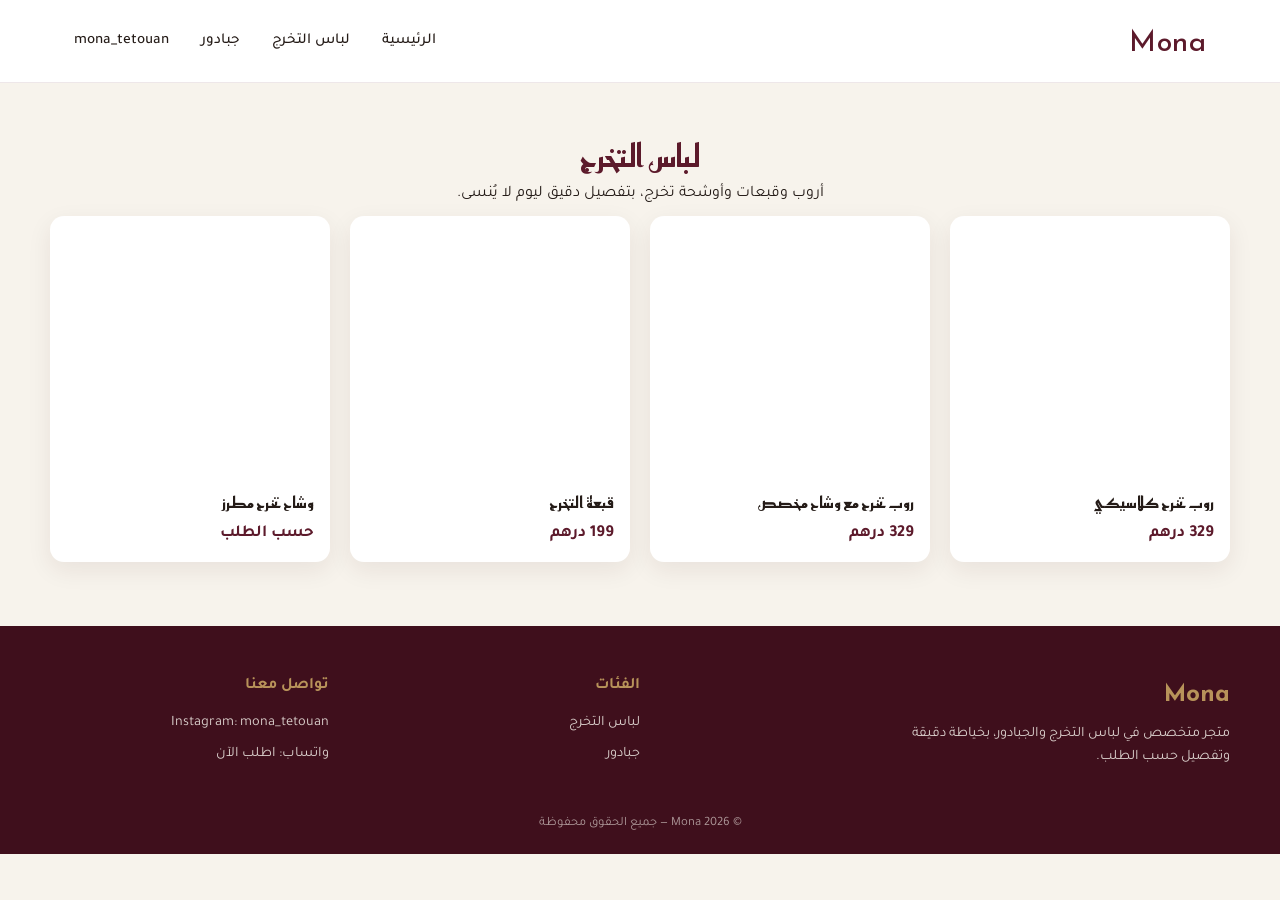
==== category-graduation.html @ 5a094756 "Add files via upload" ====
<!DOCTYPE html>
<html lang="ar" dir="rtl">
<head>
<meta charset="UTF-8">
<meta name="viewport" content="width=device-width, initial-scale=1.0">
<title>لباس التخرج | Mona</title>
<link rel="preconnect" href="https://fonts.googleapis.com">
<link rel="preconnect" href="https://fonts.gstatic.com" crossorigin>
<link href="https://fonts.googleapis.com/css2?family=Reem+Kufi:wght@400..700&family=Tajawal:wght@300;400;500;700&display=swap" rel="stylesheet">
<link rel="stylesheet" href="style.css">
</head>
<body>

<header class="site-header">
  <div class="header-inner">
    <a href="index.html" class="logo">Mona</a>
    <nav class="main-nav">
      <a href="index.html">الرئيسية</a>
      <a href="category-graduation.html">لباس التخرج</a>
      <a href="category-jabador.html">جبادور</a>
      <a href="index.html#contact">mona_tetouan</a>
    </nav>
    <button class="nav-toggle" id="navToggle" aria-label="القائمة">
      <span></span><span></span><span></span>
    </button>
  </div>
</header>

<main>
  <div class="category-page-header">
    <h1>لباس التخرج</h1>
    <p>أروب وقبعات وأوشحة تخرج، بتفصيل دقيق ليوم لا يُنسى.</p>
  </div>

  <section class="featured">
    <div class="product-grid">

      <a href="product-robe-amal.html" class="product-card">
        <div class="product-img" style="background-image:url('images/robe-amal.jpeg')"></div>
        <div class="product-info">
          <h3>روب تخرج كلاسيكي</h3>
          <p class="price">329 درهم</p>
        </div>
      </a>

      <a href="product-robe-master.html" class="product-card">
        <div class="product-img" style="background-image:url('images/robe-master-cara.jpeg')"></div>
        <div class="product-info">
          <h3>روب تخرج مع وشاح مخصص</h3>
          <p class="price">329 درهم</p>
        </div>
      </a>

      <a href="product-cap.html" class="product-card">
        <div class="product-img" style="background-image:url('images/hat-sokaina.jpeg')"></div>
        <div class="product-info">
          <h3>قبعة التخرج</h3>
          <p class="price">199 درهم</p>
        </div>
      </a>

      <a href="product-stole.html" class="product-card">
        <div class="product-img" style="background-image:url('images/stole-master-cara.jpeg')"></div>
        <div class="product-info">
          <h3>وشاح تخرج مطرز</h3>
          <p class="price">حسب الطلب</p>
        </div>
      </a>

    </div>
  </section>
</main>

<footer id="contact" class="site-footer">
  <div class="footer-inner">
    <div class="footer-brand">
      <h3>Mona</h3>
      <p>متجر متخصص في لباس التخرج والجبادور، بخياطة دقيقة وتفصيل حسب الطلب.</p>
    </div>
    <div class="footer-links">
      <h4>الفئات</h4>
      <a href="category-graduation.html">لباس التخرج</a>
      <a href="category-jabador.html">جبادور</a>
    </div>
    <div class="footer-contact">
      <h4>تواصل معنا</h4>
      <a href="https://instagram.com/mona_tetouan" target="_blank" rel="noopener">Instagram: mona_tetouan</a>
      <a href="https://api.whatsapp.com/send?phone=212600655645" target="_blank" rel="noopener">واتساب: اطلب الآن</a>
    </div>
  </div>
  <p class="footer-copy">© 2026 Mona — جميع الحقوق محفوظة</p>
</footer>

<script src="script.js"></script>
</body>
</html>
---- style.css ----
:root {
  --burgundy: #5c1a2b;
  --burgundy-deep: #3f0f1c;
  --gold: #b8935a;
  --cream: #f7f3ec;
  --ink: #241b17;
  --white: #ffffff;
  --radius: 14px;
  --shadow-soft: 0 8px 24px rgba(60, 20, 30, 0.08);
}

* { box-sizing: border-box; margin: 0; padding: 0; }

body {
  font-family: 'Tajawal', sans-serif;
  background: var(--cream);
  color: var(--ink);
  line-height: 1.6;
}

h1, h2, h3 {
  font-family: 'Reem Kufi', sans-serif;
}

a { text-decoration: none; color: inherit; }

img { max-width: 100%; display: block; }

/* Header */
.site-header {
  background: var(--white);
  border-bottom: 1px solid rgba(92, 26, 43, 0.1);
  position: sticky;
  top: 0;
  z-index: 100;
}

.header-inner {
  max-width: 1180px;
  margin: 0 auto;
  padding: 18px 24px;
  display: flex;
  align-items: center;
  justify-content: space-between;
}

.logo {
  font-family: 'Reem Kufi', sans-serif;
  font-size: 1.8rem;
  color: var(--burgundy);
  letter-spacing: 0.5px;
}

.main-nav {
  display: flex;
  gap: 32px;
}

.main-nav a {
  font-size: 0.95rem;
  font-weight: 500;
  color: var(--ink);
  transition: color 0.2s;
  position: relative;
}

.main-nav a:hover { color: var(--burgundy); }

.nav-toggle {
  display: none;
  flex-direction: column;
  gap: 5px;
  background: none;
  border: none;
  cursor: pointer;
  padding: 8px;
}
.nav-toggle span {
  width: 24px;
  height: 2px;
  background: var(--burgundy);
}

/* Hero slider */
.hero-slider {
  position: relative;
  overflow: hidden;
  height: 260px;
}

.slider-track {
  display: flex;
  height: 100%;
  transition: transform 0.7s cubic-bezier(0.65, 0, 0.35, 1);
}

.slide {
  min-width: 100%;
  height: 100%;
  display: flex;
  flex-direction: column;
  align-items: center;
  justify-content: center;
  text-align: center;
  padding: 24px;
  color: var(--white);
}

.slide-a { background: linear-gradient(135deg, var(--burgundy) 0%, var(--burgundy-deep) 100%); }
.slide-b { background: linear-gradient(135deg, #6e2438 0%, #45121f 100%); }

.slide-eyebrow {
  font-size: 0.85rem;
  letter-spacing: 1px;
  color: var(--gold);
  margin-bottom: 10px;
  text-transform: uppercase;
}

.slide h2 {
  font-size: 1.8rem;
  max-width: 480px;
}

.slider-dots {
  position: absolute;
  bottom: 16px;
  left: 50%;
  transform: translateX(-50%);
  display: flex;
  gap: 8px;
}

.slider-dots span {
  width: 8px;
  height: 8px;
  border-radius: 50%;
  background: rgba(255,255,255,0.4);
  cursor: pointer;
  transition: background 0.3s;
}

.slider-dots span.active {
  background: var(--gold);
}

/* Section title */
.section-title {
  text-align: center;
  font-size: 1.6rem;
  color: var(--burgundy);
  margin: 56px 0 28px;
}

/* Categories */
.categories { padding: 0 24px; }

.category-grid {
  max-width: 800px;
  margin: 0 auto;
  display: grid;
  grid-template-columns: 1fr 1fr;
  gap: 20px;
}

.category-card {
  border-radius: var(--radius);
  overflow: hidden;
  box-shadow: var(--shadow-soft);
  background: var(--white);
  transition: transform 0.25s ease, box-shadow 0.25s ease;
}

.category-card:hover {
  transform: translateY(-4px);
  box-shadow: 0 14px 30px rgba(60, 20, 30, 0.14);
}

.category-img {
  height: 180px;
  background-size: cover;
  background-position: center top;
}

.category-img--soon {
  background: linear-gradient(135deg, #ddd0c8, #ece3da);
  display: flex;
}

.category-label {
  padding: 14px 16px;
  text-align: center;
}

.category-label h3 {
  font-size: 1.15rem;
  color: var(--burgundy);
  margin-bottom: 4px;
}

.category-label span {
  font-size: 0.85rem;
  color: var(--gold);
}

/* Featured products */
.featured { padding: 0 24px 64px; }

.product-grid {
  max-width: 1180px;
  margin: 0 auto;
  display: grid;
  grid-template-columns: repeat(4, 1fr);
  gap: 20px;
}

.product-card {
  background: var(--white);
  border-radius: var(--radius);
  overflow: hidden;
  box-shadow: var(--shadow-soft);
  transition: transform 0.25s ease, box-shadow 0.25s ease;
}

.product-card:hover {
  transform: translateY(-4px);
  box-shadow: 0 14px 30px rgba(60, 20, 30, 0.14);
}

.product-img {
  height: 260px;
  background-size: cover;
  background-position: center top;
}

.product-info { padding: 14px 16px; }

.product-info h3 {
  font-size: 1rem;
  margin-bottom: 6px;
  color: var(--ink);
}

.price {
  color: var(--burgundy);
  font-weight: 700;
  font-size: 1.05rem;
}

/* Footer */
.site-footer {
  background: var(--burgundy-deep);
  color: var(--cream);
  padding: 48px 24px 20px;
}

.footer-inner {
  max-width: 1180px;
  margin: 0 auto;
  display: grid;
  grid-template-columns: 2fr 1fr 1fr;
  gap: 32px;
}

.footer-brand h3 {
  font-size: 1.5rem;
  color: var(--gold);
  margin-bottom: 10px;
}

.footer-brand p {
  font-size: 0.9rem;
  opacity: 0.85;
  max-width: 320px;
}

.footer-links h4, .footer-contact h4 {
  font-size: 1rem;
  color: var(--gold);
  margin-bottom: 12px;
  font-family: 'Tajawal', sans-serif;
  font-weight: 700;
}

.footer-links a, .footer-contact a {
  display: block;
  font-size: 0.9rem;
  opacity: 0.85;
  margin-bottom: 8px;
  transition: opacity 0.2s;
}

.footer-links a:hover, .footer-contact a:hover { opacity: 1; color: var(--gold); }

.footer-copy {
  text-align: center;
  font-size: 0.8rem;
  opacity: 0.6;
  margin-top: 40px;
}

/* Product detail page */
.product-detail {
  max-width: 1000px;
  margin: 0 auto;
  padding: 48px 24px 80px;
  display: grid;
  grid-template-columns: 1fr 1fr;
  gap: 48px;
}

.product-detail-img {
  border-radius: var(--radius);
  overflow: hidden;
  box-shadow: var(--shadow-soft);
}

.product-detail-info h1 {
  font-size: 2rem;
  color: var(--burgundy);
  margin-bottom: 12px;
}

.product-detail-info .price {
  font-size: 1.6rem;
  display: block;
  margin-bottom: 20px;
}

.product-detail-info p.desc {
  margin-bottom: 28px;
  color: #4a3a35;
}

.btn-order {
  display: inline-block;
  background: var(--burgundy);
  color: var(--white);
  padding: 14px 32px;
  border-radius: 999px;
  font-weight: 700;
  transition: background 0.2s;
}

.btn-order:hover { background: var(--burgundy-deep); }

.back-link {
  display: inline-block;
  margin-bottom: 24px;
  color: var(--burgundy);
  font-weight: 500;
}

/* Category page */
.category-page-header {
  text-align: center;
  padding: 48px 24px 8px;
}

.category-page-header h1 {
  font-size: 2rem;
  color: var(--burgundy);
}

.empty-category {
  text-align: center;
  padding: 80px 24px;
  color: #7a6a63;
}

/* Responsive */
@media (max-width: 860px) {
  .product-grid { grid-template-columns: repeat(2, 1fr); }
  .footer-inner { grid-template-columns: 1fr; }
}

@media (max-width: 640px) {
  .main-nav { display: none; }
  .nav-toggle { display: flex; }
  .main-nav.open {
    display: flex;
    flex-direction: column;
    position: absolute;
    top: 100%;
    right: 0;
    left: 0;
    background: var(--white);
    padding: 20px 24px;
    gap: 16px;
    box-shadow: var(--shadow-soft);
  }
  .product-detail { grid-template-columns: 1fr; }
  .slide h2 { font-size: 1.4rem; }
  .hero-slider { height: 220px; }
}
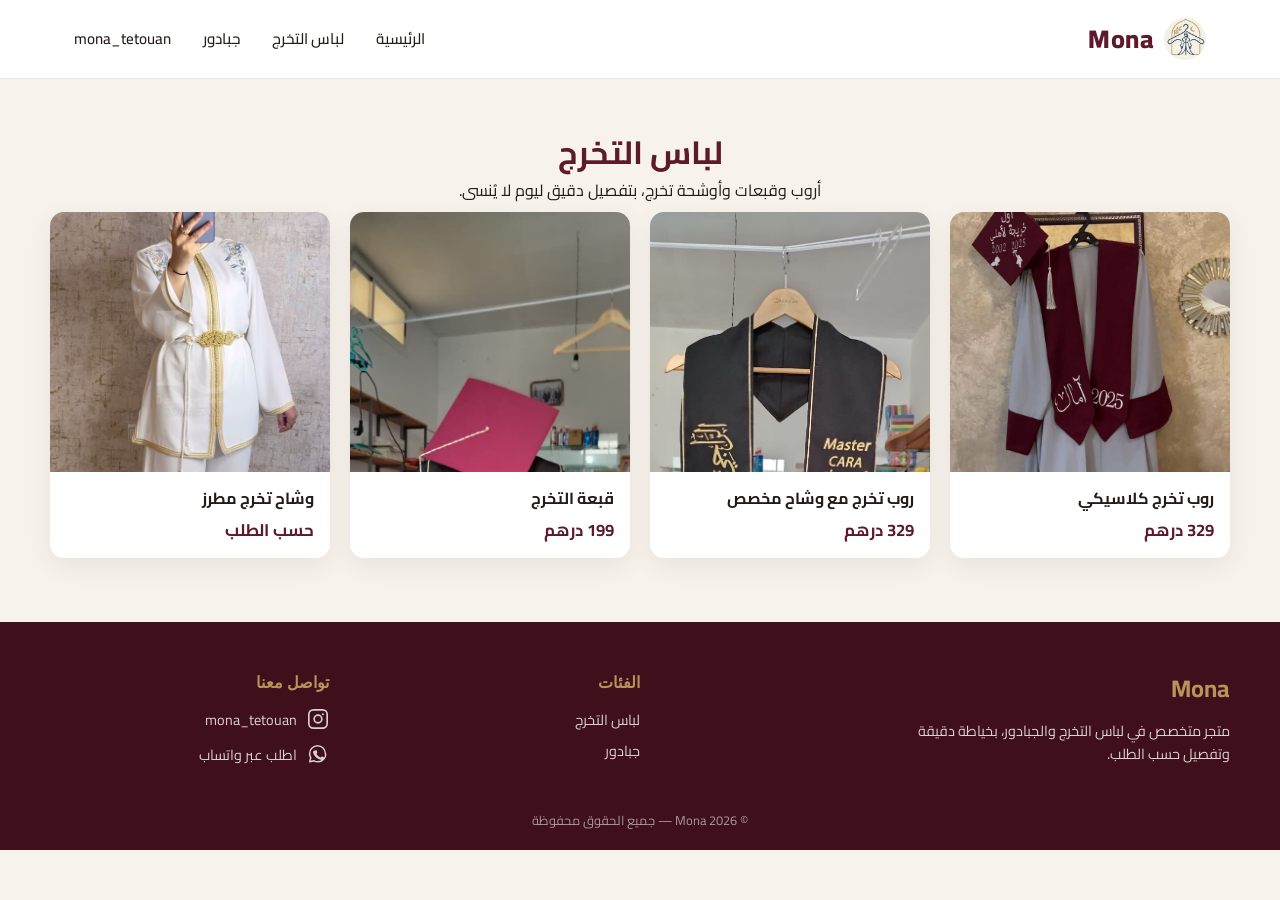
==== commit a3cfccf7: "Add files via upload" ====
--- a/category-graduation.html
+++ b/category-graduation.html
@@ -6,14 +6,14 @@
 <title>لباس التخرج | Mona</title>
 <link rel="preconnect" href="https://fonts.googleapis.com">
 <link rel="preconnect" href="https://fonts.gstatic.com" crossorigin>
-<link href="https://fonts.googleapis.com/css2?family=Reem+Kufi:wght@400..700&family=Tajawal:wght@300;400;500;700&display=swap" rel="stylesheet">
+<link href="https://fonts.googleapis.com/css2?family=Cairo:wght@400;600;700;800&display=swap" rel="stylesheet">
 <link rel="stylesheet" href="style.css">
 </head>
 <body>
 
 <header class="site-header">
   <div class="header-inner">
-    <a href="index.html" class="logo">Mona</a>
+    <a href="index.html" class="logo"><img src="images/logo.jpeg" alt="Mona" class="logo-img"><span>Mona</span></a>
     <nav class="main-nav">
       <a href="index.html">الرئيسية</a>
       <a href="category-graduation.html">لباس التخرج</a>
@@ -84,8 +84,16 @@
     </div>
     <div class="footer-contact">
       <h4>تواصل معنا</h4>
-      <a href="https://instagram.com/mona_tetouan" target="_blank" rel="noopener">Instagram: mona_tetouan</a>
-      <a href="https://api.whatsapp.com/send?phone=212600655645" target="_blank" rel="noopener">واتساب: اطلب الآن</a>
+      <div class="social-icons">
+        <a href="https://instagram.com/mona_tetouan" target="_blank" rel="noopener" aria-label="Instagram" class="social-icon">
+          <svg viewBox="0 0 24 24" fill="none" xmlns="http://www.w3.org/2000/svg"><rect x="2" y="2" width="20" height="20" rx="5" stroke="currentColor" stroke-width="1.8"/><circle cx="12" cy="12" r="4.2" stroke="currentColor" stroke-width="1.8"/><circle cx="17.3" cy="6.7" r="1.1" fill="currentColor"/></svg>
+          <span>mona_tetouan</span>
+        </a>
+        <a href="https://api.whatsapp.com/send?phone=212600655645" target="_blank" rel="noopener" aria-label="WhatsApp" class="social-icon">
+          <svg viewBox="0 0 24 24" fill="none" xmlns="http://www.w3.org/2000/svg"><path d="M20.5 11.9c0 4.7-3.9 8.6-8.6 8.6-1.5 0-2.9-.4-4.2-1.1L3 20.5l1.1-4.5a8.5 8.5 0 0 1-1.2-4.4c0-4.7 3.9-8.6 8.6-8.6s8.6 3.7 8.6 8.9z" stroke="currentColor" stroke-width="1.6" stroke-linecap="round" stroke-linejoin="round"/><path d="M8.7 8.4c.2-.5.5-.5.7-.5h.5c.2 0 .4 0 .6.4.2.5.7 1.6.7 1.8.1.1.1.3 0 .4-.1.2-.2.3-.3.4l-.4.5c-.1.1-.3.3-.1.6.2.3.8 1.3 1.8 2.1 1.2 1.1 2.2 1.4 2.5 1.6.3.1.5.1.6-.1l.7-.8c.2-.3.4-.2.7-.1l1.6.8c.2.1.4.2.4.4.1.2.1 1-.3 1.5-.3.6-1.5 1.1-2 1.1-.6 0-1.1.1-3.7-1-2.9-1.2-4.7-4.2-4.9-4.4-.1-.2-1.1-1.4-1.1-2.7 0-1.3.7-1.9.9-2.1z" fill="currentColor"/></svg>
+          <span>اطلب عبر واتساب</span>
+        </a>
+      </div>
     </div>
   </div>
   <p class="footer-copy">© 2026 Mona — جميع الحقوق محفوظة</p>
--- a/style.css
+++ b/style.css
@@ -12,14 +12,15 @@
 * { box-sizing: border-box; margin: 0; padding: 0; }
 
 body {
-  font-family: 'Tajawal', sans-serif;
+  font-family: 'Cairo', sans-serif;
   background: var(--cream);
   color: var(--ink);
   line-height: 1.6;
 }
 
 h1, h2, h3 {
-  font-family: 'Reem Kufi', sans-serif;
+  font-family: 'Cairo', sans-serif;
+  font-weight: 700;
 }
 
 a { text-decoration: none; color: inherit; }
@@ -45,10 +46,21 @@
 }
 
 .logo {
-  font-family: 'Reem Kufi', sans-serif;
-  font-size: 1.8rem;
+  display: flex;
+  align-items: center;
+  gap: 10px;
+  font-family: 'Cairo', sans-serif;
+  font-weight: 800;
+  font-size: 1.6rem;
   color: var(--burgundy);
   letter-spacing: 0.5px;
+}
+
+.logo-img {
+  width: 42px;
+  height: 42px;
+  border-radius: 50%;
+  object-fit: cover;
 }
 
 .main-nav {
@@ -282,7 +294,7 @@
   font-weight: 700;
 }
 
-.footer-links a, .footer-contact a {
+.footer-links a {
   display: block;
   font-size: 0.9rem;
   opacity: 0.85;
@@ -290,7 +302,34 @@
   transition: opacity 0.2s;
 }
 
-.footer-links a:hover, .footer-contact a:hover { opacity: 1; color: var(--gold); }
+.footer-links a:hover { opacity: 1; color: var(--gold); }
+
+.social-icons {
+  display: flex;
+  flex-direction: column;
+  gap: 12px;
+}
+
+.social-icon {
+  display: flex;
+  align-items: center;
+  gap: 10px;
+  font-size: 0.9rem;
+  opacity: 0.85;
+  transition: opacity 0.2s, transform 0.2s;
+}
+
+.social-icon:hover {
+  opacity: 1;
+  color: var(--gold);
+  transform: translateX(-2px);
+}
+
+.social-icon svg {
+  width: 22px;
+  height: 22px;
+  flex-shrink: 0;
+}
 
 .footer-copy {
   text-align: center;
